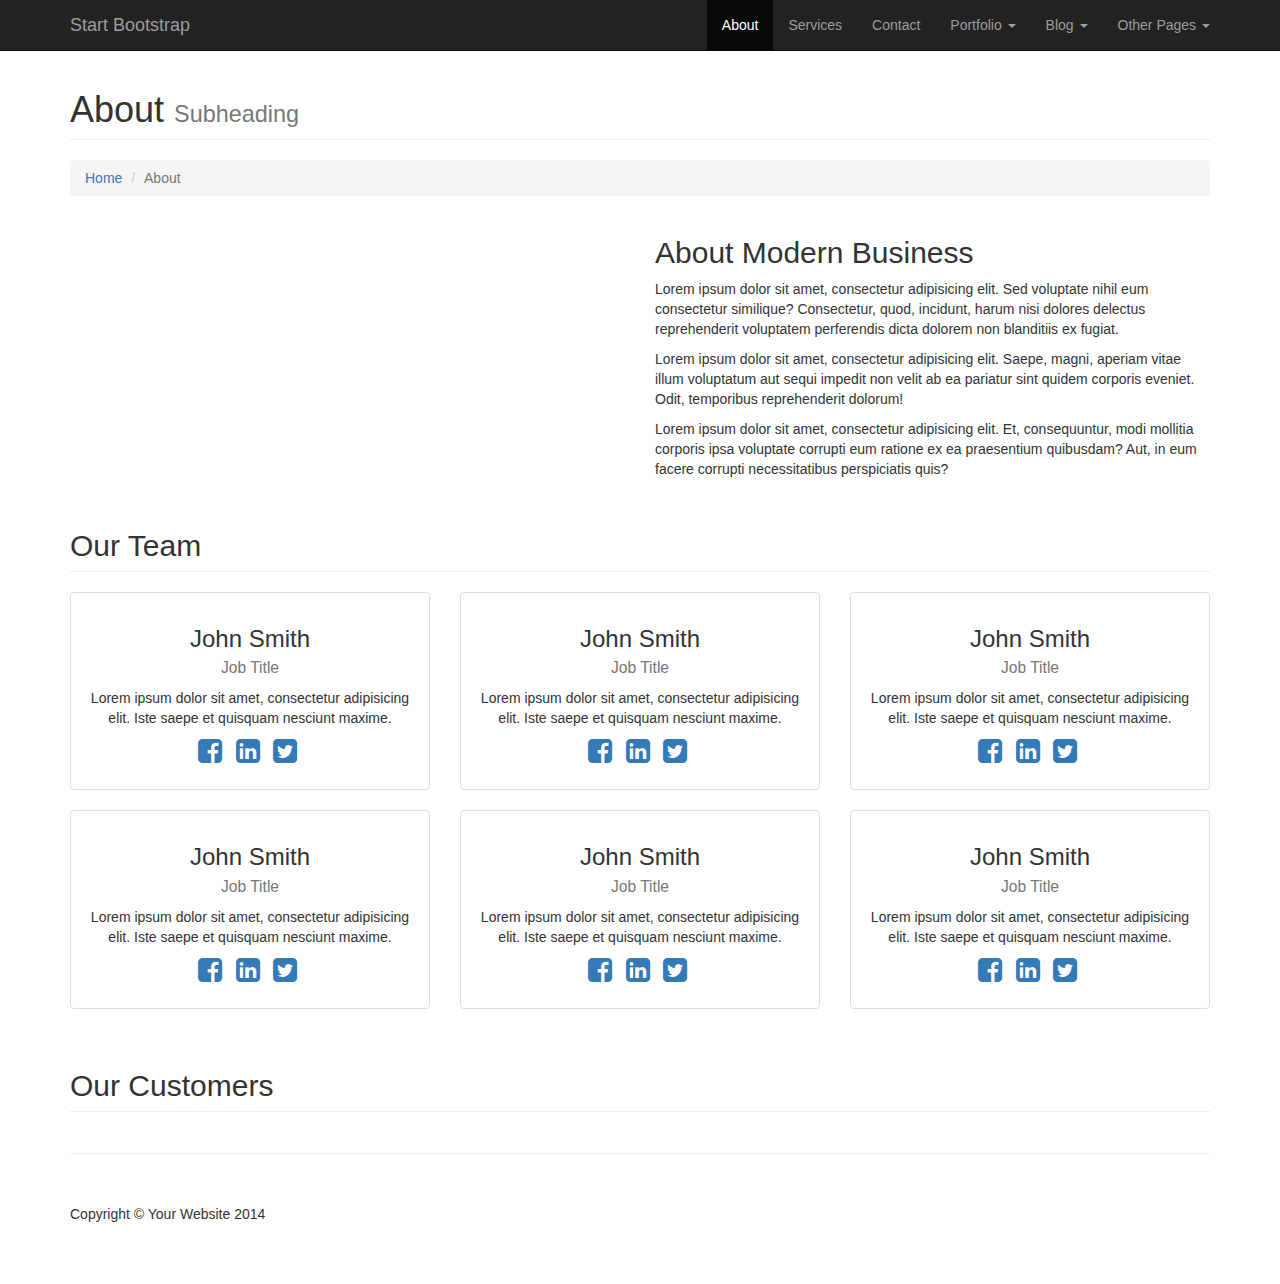
==== about.html @ c4d042df "Initial commit" ====
<!DOCTYPE html>
<html lang="en">

<head>

    <meta charset="utf-8">
    <meta http-equiv="X-UA-Compatible" content="IE=edge">
    <meta name="viewport" content="width=device-width, initial-scale=1">
    <meta name="description" content="">
    <meta name="author" content="">

    <title>Modern Business - Start Bootstrap Template</title>

    <!-- Bootstrap Core CSS -->
    <link href="css/bootstrap.min.css" rel="stylesheet">

    <!-- Custom CSS -->
    <link href="css/modern-business.css" rel="stylesheet">

    <!-- Custom Fonts -->
    <link href="font-awesome/css/font-awesome.min.css" rel="stylesheet" type="text/css">

    <!-- HTML5 Shim and Respond.js IE8 support of HTML5 elements and media queries -->
    <!-- WARNING: Respond.js doesn't work if you view the page via file:// -->
    <!--[if lt IE 9]>
        <script src="https://oss.maxcdn.com/libs/html5shiv/3.7.0/html5shiv.js"></script>
        <script src="https://oss.maxcdn.com/libs/respond.js/1.4.2/respond.min.js"></script>
    <![endif]-->

</head>

<body>

    <!-- Navigation -->
    <nav class="navbar navbar-inverse navbar-fixed-top" role="navigation">
        <div class="container">
            <!-- Brand and toggle get grouped for better mobile display -->
            <div class="navbar-header">
                <button type="button" class="navbar-toggle" data-toggle="collapse" data-target="#bs-example-navbar-collapse-1">
                    <span class="sr-only">Toggle navigation</span>
                    <span class="icon-bar"></span>
                    <span class="icon-bar"></span>
                    <span class="icon-bar"></span>
                </button>
                <a class="navbar-brand" href="index.html">Start Bootstrap</a>
            </div>
            <!-- Collect the nav links, forms, and other content for toggling -->
            <div class="collapse navbar-collapse" id="bs-example-navbar-collapse-1">
                <ul class="nav navbar-nav navbar-right">
                    <li class="active">
                        <a href="about.html">About</a>
                    </li>
                    <li>
                        <a href="services.html">Services</a>
                    </li>
                    <li>
                        <a href="contact.html">Contact</a>
                    </li>
                    <li class="dropdown">
                        <a href="#" class="dropdown-toggle" data-toggle="dropdown">Portfolio <b class="caret"></b></a>
                        <ul class="dropdown-menu">
                            <li>
                                <a href="portfolio-1-col.html">1 Column Portfolio</a>
                            </li>
                            <li>
                                <a href="portfolio-2-col.html">2 Column Portfolio</a>
                            </li>
                            <li>
                                <a href="portfolio-3-col.html">3 Column Portfolio</a>
                            </li>
                            <li>
                                <a href="portfolio-4-col.html">4 Column Portfolio</a>
                            </li>
                            <li>
                                <a href="portfolio-item.html">Single Portfolio Item</a>
                            </li>
                        </ul>
                    </li>
                    <li class="dropdown">
                        <a href="#" class="dropdown-toggle" data-toggle="dropdown">Blog <b class="caret"></b></a>
                        <ul class="dropdown-menu">
                            <li>
                                <a href="blog-home-1.html">Blog Home 1</a>
                            </li>
                            <li>
                                <a href="blog-home-2.html">Blog Home 2</a>
                            </li>
                            <li>
                                <a href="blog-post.html">Blog Post</a>
                            </li>
                        </ul>
                    </li>
                    <li class="dropdown">
                        <a href="#" class="dropdown-toggle" data-toggle="dropdown">Other Pages <b class="caret"></b></a>
                        <ul class="dropdown-menu">
                            <li>
                                <a href="full-width.html">Full Width Page</a>
                            </li>
                            <li>
                                <a href="sidebar.html">Sidebar Page</a>
                            </li>
                            <li>
                                <a href="faq.html">FAQ</a>
                            </li>
                            <li>
                                <a href="404.html">404</a>
                            </li>
                            <li>
                                <a href="pricing.html">Pricing Table</a>
                            </li>
                        </ul>
                    </li>
                </ul>
            </div>
            <!-- /.navbar-collapse -->
        </div>
        <!-- /.container -->
    </nav>

    <!-- Page Content -->
    <div class="container">

        <!-- Page Heading/Breadcrumbs -->
        <div class="row">
            <div class="col-lg-12">
                <h1 class="page-header">About
                    <small>Subheading</small>
                </h1>
                <ol class="breadcrumb">
                    <li><a href="index.html">Home</a>
                    </li>
                    <li class="active">About</li>
                </ol>
            </div>
        </div>
        <!-- /.row -->

        <!-- Intro Content -->
        <div class="row">
            <div class="col-md-6">
                <img class="img-responsive" src="http://placehold.it/750x450" alt="">
            </div>
            <div class="col-md-6">
                <h2>About Modern Business</h2>
                <p>Lorem ipsum dolor sit amet, consectetur adipisicing elit. Sed voluptate nihil eum consectetur similique? Consectetur, quod, incidunt, harum nisi dolores delectus reprehenderit voluptatem perferendis dicta dolorem non blanditiis ex fugiat.</p>
                <p>Lorem ipsum dolor sit amet, consectetur adipisicing elit. Saepe, magni, aperiam vitae illum voluptatum aut sequi impedit non velit ab ea pariatur sint quidem corporis eveniet. Odit, temporibus reprehenderit dolorum!</p>
                <p>Lorem ipsum dolor sit amet, consectetur adipisicing elit. Et, consequuntur, modi mollitia corporis ipsa voluptate corrupti eum ratione ex ea praesentium quibusdam? Aut, in eum facere corrupti necessitatibus perspiciatis quis?</p>
            </div>
        </div>
        <!-- /.row -->

        <!-- Team Members -->
        <div class="row">
            <div class="col-lg-12">
                <h2 class="page-header">Our Team</h2>
            </div>
            <div class="col-md-4 text-center">
                <div class="thumbnail">
                    <img class="img-responsive" src="http://placehold.it/750x450" alt="">
                    <div class="caption">
                        <h3>John Smith<br>
                            <small>Job Title</small>
                        </h3>
                        <p>Lorem ipsum dolor sit amet, consectetur adipisicing elit. Iste saepe et quisquam nesciunt maxime.</p>
                        <ul class="list-inline">
                            <li><a href="#"><i class="fa fa-2x fa-facebook-square"></i></a>
                            </li>
                            <li><a href="#"><i class="fa fa-2x fa-linkedin-square"></i></a>
                            </li>
                            <li><a href="#"><i class="fa fa-2x fa-twitter-square"></i></a>
                            </li>
                        </ul>
                    </div>
                </div>
            </div>
            <div class="col-md-4 text-center">
                <div class="thumbnail">
                    <img class="img-responsive" src="http://placehold.it/750x450" alt="">
                    <div class="caption">
                        <h3>John Smith<br>
                            <small>Job Title</small>
                        </h3>
                        <p>Lorem ipsum dolor sit amet, consectetur adipisicing elit. Iste saepe et quisquam nesciunt maxime.</p>
                        <ul class="list-inline">
                            <li><a href="#"><i class="fa fa-2x fa-facebook-square"></i></a>
                            </li>
                            <li><a href="#"><i class="fa fa-2x fa-linkedin-square"></i></a>
                            </li>
                            <li><a href="#"><i class="fa fa-2x fa-twitter-square"></i></a>
                            </li>
                        </ul>
                    </div>
                </div>
            </div>
            <div class="col-md-4 text-center">
                <div class="thumbnail">
                    <img class="img-responsive" src="http://placehold.it/750x450" alt="">
                    <div class="caption">
                        <h3>John Smith<br>
                            <small>Job Title</small>
                        </h3>
                        <p>Lorem ipsum dolor sit amet, consectetur adipisicing elit. Iste saepe et quisquam nesciunt maxime.</p>
                        <ul class="list-inline">
                            <li><a href="#"><i class="fa fa-2x fa-facebook-square"></i></a>
                            </li>
                            <li><a href="#"><i class="fa fa-2x fa-linkedin-square"></i></a>
                            </li>
                            <li><a href="#"><i class="fa fa-2x fa-twitter-square"></i></a>
                            </li>
                        </ul>
                    </div>
                </div>
            </div>
            <div class="col-md-4 text-center">
                <div class="thumbnail">
                    <img class="img-responsive" src="http://placehold.it/750x450" alt="">
                    <div class="caption">
                        <h3>John Smith<br>
                            <small>Job Title</small>
                        </h3>
                        <p>Lorem ipsum dolor sit amet, consectetur adipisicing elit. Iste saepe et quisquam nesciunt maxime.</p>
                        <ul class="list-inline">
                            <li><a href="#"><i class="fa fa-2x fa-facebook-square"></i></a>
                            </li>
                            <li><a href="#"><i class="fa fa-2x fa-linkedin-square"></i></a>
                            </li>
                            <li><a href="#"><i class="fa fa-2x fa-twitter-square"></i></a>
                            </li>
                        </ul>
                    </div>
                </div>
            </div>
            <div class="col-md-4 text-center">
                <div class="thumbnail">
                    <img class="img-responsive" src="http://placehold.it/750x450" alt="">
                    <div class="caption">
                        <h3>John Smith<br>
                            <small>Job Title</small>
                        </h3>
                        <p>Lorem ipsum dolor sit amet, consectetur adipisicing elit. Iste saepe et quisquam nesciunt maxime.</p>
                        <ul class="list-inline">
                            <li><a href="#"><i class="fa fa-2x fa-facebook-square"></i></a>
                            </li>
                            <li><a href="#"><i class="fa fa-2x fa-linkedin-square"></i></a>
                            </li>
                            <li><a href="#"><i class="fa fa-2x fa-twitter-square"></i></a>
                            </li>
                        </ul>
                    </div>
                </div>
            </div>
            <div class="col-md-4 text-center">
                <div class="thumbnail">
                    <img class="img-responsive" src="http://placehold.it/750x450" alt="">
                    <div class="caption">
                        <h3>John Smith<br>
                            <small>Job Title</small>
                        </h3>
                        <p>Lorem ipsum dolor sit amet, consectetur adipisicing elit. Iste saepe et quisquam nesciunt maxime.</p>
                        <ul class="list-inline">
                            <li><a href="#"><i class="fa fa-2x fa-facebook-square"></i></a>
                            </li>
                            <li><a href="#"><i class="fa fa-2x fa-linkedin-square"></i></a>
                            </li>
                            <li><a href="#"><i class="fa fa-2x fa-twitter-square"></i></a>
                            </li>
                        </ul>
                    </div>
                </div>
            </div>
        </div>
        <!-- /.row -->

        <!-- Our Customers -->
        <div class="row">
            <div class="col-lg-12">
                <h2 class="page-header">Our Customers</h2>
            </div>
            <div class="col-md-2 col-sm-4 col-xs-6">
                <img class="img-responsive customer-img" src="http://placehold.it/500x300" alt="">
            </div>
            <div class="col-md-2 col-sm-4 col-xs-6">
                <img class="img-responsive customer-img" src="http://placehold.it/500x300" alt="">
            </div>
            <div class="col-md-2 col-sm-4 col-xs-6">
                <img class="img-responsive customer-img" src="http://placehold.it/500x300" alt="">
            </div>
            <div class="col-md-2 col-sm-4 col-xs-6">
                <img class="img-responsive customer-img" src="http://placehold.it/500x300" alt="">
            </div>
            <div class="col-md-2 col-sm-4 col-xs-6">
                <img class="img-responsive customer-img" src="http://placehold.it/500x300" alt="">
            </div>
            <div class="col-md-2 col-sm-4 col-xs-6">
                <img class="img-responsive customer-img" src="http://placehold.it/500x300" alt="">
            </div>
        </div>
        <!-- /.row -->

        <hr>

        <!-- Footer -->
        <footer>
            <div class="row">
                <div class="col-lg-12">
                    <p>Copyright &copy; Your Website 2014</p>
                </div>
            </div>
        </footer>

    </div>
    <!-- /.container -->

    <!-- jQuery -->
    <script src="js/jquery.js"></script>

    <!-- Bootstrap Core JavaScript -->
    <script src="js/bootstrap.min.js"></script>

</body>

</html>
---- css/modern-business.css ----
/*!
 * Start Bootstrap - Modern Business (http://startbootstrap.com/)
 * Copyright 2013-2016 Start Bootstrap
 * Licensed under MIT (https://github.com/BlackrockDigital/startbootstrap/blob/gh-pages/LICENSE)
 */

/* Global Styles */

html,
body {
    height: 100%;
}

body {
    padding-top: 50px; /* Required padding for .navbar-fixed-top. Remove if using .navbar-static-top. Change if height of navigation changes. */
}

.img-portfolio {
    margin-bottom: 30px;
}

.img-hover:hover {
    opacity: 0.8;
}

/* Home Page Carousel */

header.carousel {
    height: 50%;
}

header.carousel .item,
header.carousel .item.active,
header.carousel .carousel-inner {
    height: 100%;
}

header.carousel .fill {
    width: 100%;
    height: 100%;
    background-position: center;
    background-size: cover;
}

/* 404 Page Styles */

.error-404 {
    font-size: 100px;
}

/* Pricing Page Styles */

.price {
    display: block;
    font-size: 50px;
    line-height: 50px;
}

.price sup {
    top: -20px;
    left: 2px;
    font-size: 20px;
}

.period {
    display: block;
    font-style: italic;
}

/* Footer Styles */

footer {
    margin: 50px 0;
}

/* Responsive Styles */

@media(max-width:991px) {
    .customer-img,
    .img-related {
        margin-bottom: 30px;
    }
}

@media(max-width:767px) {
    .img-portfolio {
        margin-bottom: 15px;
    }

    header.carousel .carousel {
        height: 70%;
    }
}
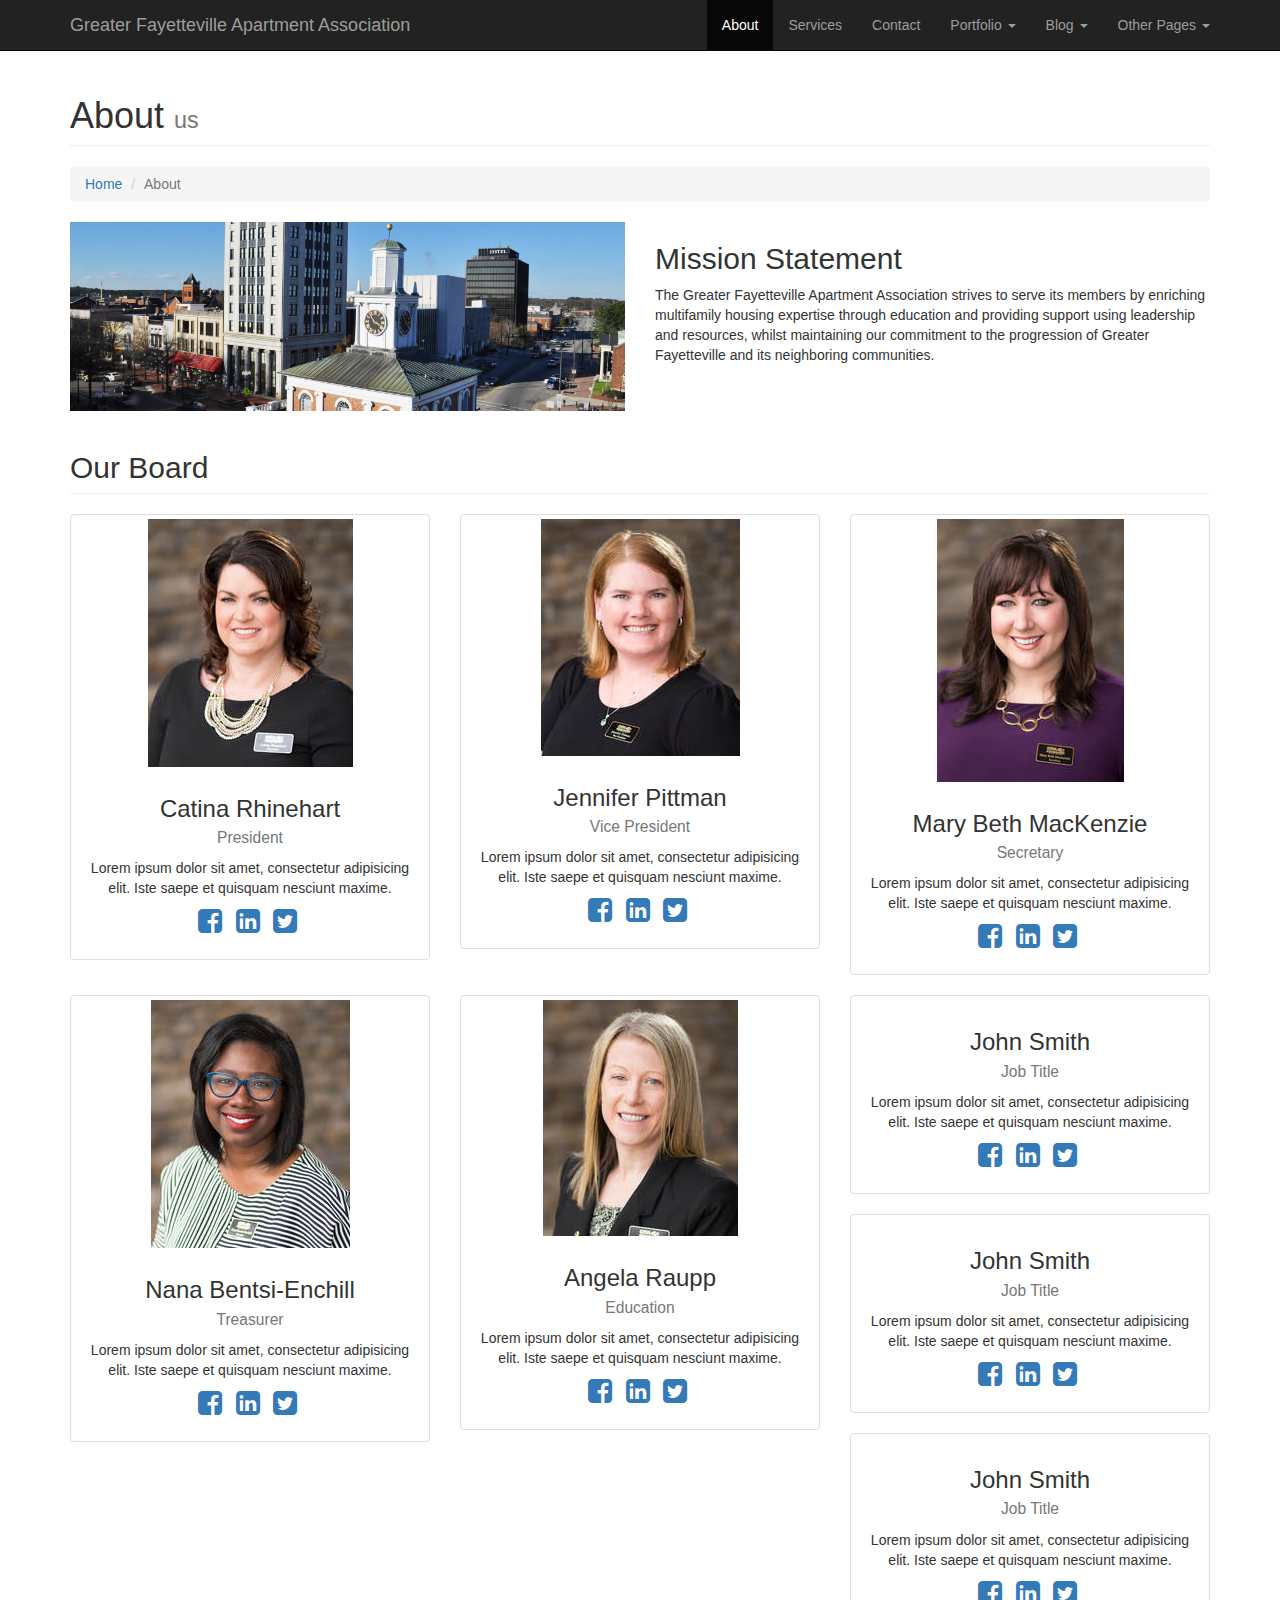
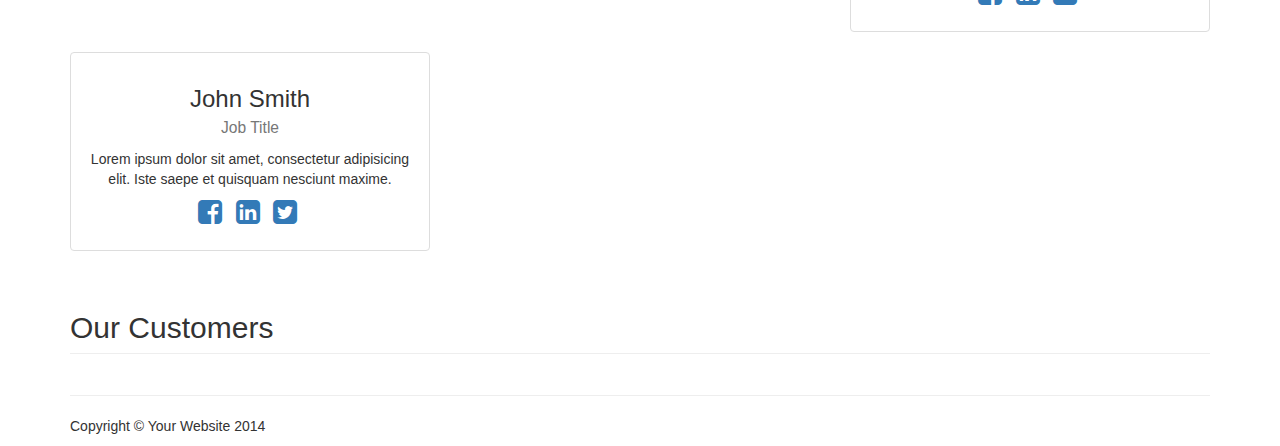
==== commit 138ce07b: "update" ====
--- a/about.html
+++ b/about.html
@@ -9,7 +9,7 @@
     <meta name="description" content="">
     <meta name="author" content="">
 
-    <title>Modern Business - Start Bootstrap Template</title>
+    <title>Greater Fayetteville Apartment Association</title>
 
     <!-- Bootstrap Core CSS -->
     <link href="css/bootstrap.min.css" rel="stylesheet">
@@ -42,7 +42,7 @@
                     <span class="icon-bar"></span>
                     <span class="icon-bar"></span>
                 </button>
-                <a class="navbar-brand" href="index.html">Start Bootstrap</a>
+                <a class="navbar-brand" href="index.html">Greater Fayetteville Apartment Association</a>
             </div>
             <!-- Collect the nav links, forms, and other content for toggling -->
             <div class="collapse navbar-collapse" id="bs-example-navbar-collapse-1">
@@ -124,7 +124,7 @@
         <div class="row">
             <div class="col-lg-12">
                 <h1 class="page-header">About
-                    <small>Subheading</small>
+                    <small>us</small>
                 </h1>
                 <ol class="breadcrumb">
                     <li><a href="index.html">Home</a>
@@ -138,13 +138,17 @@
         <!-- Intro Content -->
         <div class="row">
             <div class="col-md-6">
-                <img class="img-responsive" src="http://placehold.it/750x450" alt="">
+                <img class="img-responsive" src="downtown.png" alt="">
             </div>
             <div class="col-md-6">
-                <h2>About Modern Business</h2>
-                <p>Lorem ipsum dolor sit amet, consectetur adipisicing elit. Sed voluptate nihil eum consectetur similique? Consectetur, quod, incidunt, harum nisi dolores delectus reprehenderit voluptatem perferendis dicta dolorem non blanditiis ex fugiat.</p>
-                <p>Lorem ipsum dolor sit amet, consectetur adipisicing elit. Saepe, magni, aperiam vitae illum voluptatum aut sequi impedit non velit ab ea pariatur sint quidem corporis eveniet. Odit, temporibus reprehenderit dolorum!</p>
-                <p>Lorem ipsum dolor sit amet, consectetur adipisicing elit. Et, consequuntur, modi mollitia corporis ipsa voluptate corrupti eum ratione ex ea praesentium quibusdam? Aut, in eum facere corrupti necessitatibus perspiciatis quis?</p>
+                <h2>Mission Statement</h2>
+                <p>
+
+				The Greater Fayetteville Apartment Association strives to serve its members by enriching multifamily housing expertise 
+				through education and providing support using leadership and resources, whilst maintaining our commitment to the 
+				progression of Greater Fayetteville and its neighboring communities. </p>
+                <p></p>
+                <p></p>
             </div>
         </div>
         <!-- /.row -->
@@ -152,7 +156,102 @@
         <!-- Team Members -->
         <div class="row">
             <div class="col-lg-12">
-                <h2 class="page-header">Our Team</h2>
+                <h2 class="page-header">Our Board</h2>
+            </div>
+            <div class="col-md-4 text-center">
+                <div class="thumbnail">
+                    <img class="img-responsive" src="img/pres2.jpg" alt="">
+                    <div class="caption">
+                        <h3>Catina Rhinehart<br>
+                            <small>President</small>
+                        </h3>
+                        <p>Lorem ipsum dolor sit amet, consectetur adipisicing elit. Iste saepe et quisquam nesciunt maxime.</p>
+                        <ul class="list-inline">
+                            <li><a href="#"><i class="fa fa-2x fa-facebook-square"></i></a>
+                            </li>
+                            <li><a href="#"><i class="fa fa-2x fa-linkedin-square"></i></a>
+                            </li>
+                            <li><a href="#"><i class="fa fa-2x fa-twitter-square"></i></a>
+                            </li>
+                        </ul>
+                    </div>
+                </div>
+            </div>
+            <div class="col-md-4 text-center">
+                <div class="thumbnail">
+                    <img class="img-responsive" src="img/vp2.jpg" alt="">
+                    <div class="caption">
+                        <h3>Jennifer Pittman<br>
+                            <small>Vice President</small>
+                        </h3>
+                        <p>Lorem ipsum dolor sit amet, consectetur adipisicing elit. Iste saepe et quisquam nesciunt maxime.</p>
+                        <ul class="list-inline">
+                            <li><a href="#"><i class="fa fa-2x fa-facebook-square"></i></a>
+                            </li>
+                            <li><a href="#"><i class="fa fa-2x fa-linkedin-square"></i></a>
+                            </li>
+                            <li><a href="#"><i class="fa fa-2x fa-twitter-square"></i></a>
+                            </li>
+                        </ul>
+                    </div>
+                </div>
+            </div>
+            <div class="col-md-4 text-center">
+                <div class="thumbnail">
+                    <img class="img-responsive" src="img/sec2.jpg" alt="">
+                    <div class="caption">
+                        <h3>Mary Beth MacKenzie<br>
+                            <small>Secretary</small>
+                        </h3>
+                        <p>Lorem ipsum dolor sit amet, consectetur adipisicing elit. Iste saepe et quisquam nesciunt maxime.</p>
+                        <ul class="list-inline">
+                            <li><a href="#"><i class="fa fa-2x fa-facebook-square"></i></a>
+                            </li>
+                            <li><a href="#"><i class="fa fa-2x fa-linkedin-square"></i></a>
+                            </li>
+                            <li><a href="#"><i class="fa fa-2x fa-twitter-square"></i></a>
+                            </li>
+                        </ul>
+                    </div>
+                </div>
+            </div>
+            <div class="col-md-4 text-center">
+                <div class="thumbnail">
+                    <img class="img-responsive" src="img/tre2.jpg" alt="">
+                    <div class="caption">
+                        <h3>Nana Bentsi-Enchill<br>
+                            <small>Treasurer</small>
+                        </h3>
+                        <p>Lorem ipsum dolor sit amet, consectetur adipisicing elit. Iste saepe et quisquam nesciunt maxime.</p>
+                        <ul class="list-inline">
+                            <li><a href="#"><i class="fa fa-2x fa-facebook-square"></i></a>
+                            </li>
+                            <li><a href="#"><i class="fa fa-2x fa-linkedin-square"></i></a>
+                            </li>
+                            <li><a href="#"><i class="fa fa-2x fa-twitter-square"></i></a>
+                            </li>
+                        </ul>
+                    </div>
+                </div>
+            </div>
+            <div class="col-md-4 text-center">
+                <div class="thumbnail">
+                    <img class="img-responsive" src="img/edu2.jpg" alt="">
+                    <div class="caption">
+                        <h3>Angela Raupp<br>
+                            <small>Education</small>
+                        </h3>
+                        <p>Lorem ipsum dolor sit amet, consectetur adipisicing elit. Iste saepe et quisquam nesciunt maxime.</p>
+                        <ul class="list-inline">
+                            <li><a href="#"><i class="fa fa-2x fa-facebook-square"></i></a>
+                            </li>
+                            <li><a href="#"><i class="fa fa-2x fa-linkedin-square"></i></a>
+                            </li>
+                            <li><a href="#"><i class="fa fa-2x fa-twitter-square"></i></a>
+                            </li>
+                        </ul>
+                    </div>
+                </div>
             </div>
             <div class="col-md-4 text-center">
                 <div class="thumbnail">
@@ -173,7 +272,7 @@
                     </div>
                 </div>
             </div>
-            <div class="col-md-4 text-center">
+			<div class="col-md-4 text-center">
                 <div class="thumbnail">
                     <img class="img-responsive" src="http://placehold.it/750x450" alt="">
                     <div class="caption">
@@ -192,7 +291,7 @@
                     </div>
                 </div>
             </div>
-            <div class="col-md-4 text-center">
+			<div class="col-md-4 text-center">
                 <div class="thumbnail">
                     <img class="img-responsive" src="http://placehold.it/750x450" alt="">
                     <div class="caption">
@@ -211,45 +310,7 @@
                     </div>
                 </div>
             </div>
-            <div class="col-md-4 text-center">
-                <div class="thumbnail">
-                    <img class="img-responsive" src="http://placehold.it/750x450" alt="">
-                    <div class="caption">
-                        <h3>John Smith<br>
-                            <small>Job Title</small>
-                        </h3>
-                        <p>Lorem ipsum dolor sit amet, consectetur adipisicing elit. Iste saepe et quisquam nesciunt maxime.</p>
-                        <ul class="list-inline">
-                            <li><a href="#"><i class="fa fa-2x fa-facebook-square"></i></a>
-                            </li>
-                            <li><a href="#"><i class="fa fa-2x fa-linkedin-square"></i></a>
-                            </li>
-                            <li><a href="#"><i class="fa fa-2x fa-twitter-square"></i></a>
-                            </li>
-                        </ul>
-                    </div>
-                </div>
-            </div>
-            <div class="col-md-4 text-center">
-                <div class="thumbnail">
-                    <img class="img-responsive" src="http://placehold.it/750x450" alt="">
-                    <div class="caption">
-                        <h3>John Smith<br>
-                            <small>Job Title</small>
-                        </h3>
-                        <p>Lorem ipsum dolor sit amet, consectetur adipisicing elit. Iste saepe et quisquam nesciunt maxime.</p>
-                        <ul class="list-inline">
-                            <li><a href="#"><i class="fa fa-2x fa-facebook-square"></i></a>
-                            </li>
-                            <li><a href="#"><i class="fa fa-2x fa-linkedin-square"></i></a>
-                            </li>
-                            <li><a href="#"><i class="fa fa-2x fa-twitter-square"></i></a>
-                            </li>
-                        </ul>
-                    </div>
-                </div>
-            </div>
-            <div class="col-md-4 text-center">
+			<div class="col-md-4 text-center">
                 <div class="thumbnail">
                     <img class="img-responsive" src="http://placehold.it/750x450" alt="">
                     <div class="caption">
--- a/css/modern-business.css
+++ b/css/modern-business.css
@@ -1,93 +1,83 @@
 /*!
- * Start Bootstrap - Modern Business (http://startbootstrap.com/)
- * Copyright 2013-2016 Start Bootstrap
- * Licensed under MIT (https://github.com/BlackrockDigital/startbootstrap/blob/gh-pages/LICENSE)
+ * Start Bootstrap - Modern Business (https://startbootstrap.com/template-overviews/modern-business)
+ * Copyright 2013-2017 Start Bootstrap
+ * Licensed under MIT (https://github.com/BlackrockDigital/startbootstrap-logomodern-business-nav/blob/master/LICENSE)
  */
 
-/* Global Styles */
-
-html,
 body {
-    height: 100%;
+  padding-top: 54px;
 }
 
-body {
-    padding-top: 50px; /* Required padding for .navbar-fixed-top. Remove if using .navbar-static-top. Change if height of navigation changes. */
+@media (min-width: 992px) {
+  body {
+    padding-top: 56px;
+  }
 }
 
-.img-portfolio {
-    margin-bottom: 30px;
+.carousel-item {
+  height: 65vh;
+  min-height: 300px;
+  background: no-repeat center center scroll;
+  -webkit-background-size: cover;
+  -moz-background-size: cover;
+  -o-background-size: cover;
+  background-size: cover;
 }
 
-.img-hover:hover {
-    opacity: 0.8;
+/* josh hughes add this css 3/27/2018 */		
+.portfolio-item {
+  margin-bottom: 30px;
 }
-
-/* Home Page Carousel */
-
-header.carousel {
-    height: 50%;
+.logo img{display: block;
+		margin: auto;
+		width:50%;
+		}
+.scroll-up {
+	display:block;
+	margin: auto;
+	height: 100px;	
+	overflow: hidden;
+	position: relative;
+	width: 50%;
+	background: red;
+	color: white;
+	border: 1px solid blue;
 }
-
-header.carousel .item,
-header.carousel .item.active,
-header.carousel .carousel-inner {
-    height: 100%;
+.scroll-up > p {
+	position: absolute;
+	width: 100%;
+	height: 100%;
+	margin: 0;
+	line-height: 50px;
+	text-align: center;
+	/* Starting position */
+	-moz-transform:translateY(100%);
+	-webkit-transform:translateY(100%);	
+	transform:translateY(100%);
+	/* Apply animation to this element */	
+	-moz-animation: scroll-up 5s linear infinite;
+	-webkit-animation: scroll-up 5s linear infinite;
+	animation: scroll-up 5s linear infinite;
 }
-
-header.carousel .fill {
-    width: 100%;
-    height: 100%;
-    background-position: center;
-    background-size: cover;
+/* Move it (define the animation) */
+@-moz-keyframes scroll-up {
+	0%   { -moz-transform: translateY(100%); }
+	100% { -moz-transform: translateY(-100%); }
 }
-
-/* 404 Page Styles */
-
-.error-404 {
-    font-size: 100px;
+@-webkit-keyframes scroll-up {
+	0%   { -webkit-transform: translateY(100%); }
+	100% { -webkit-transform: translateY(-100%); }
 }
-
-/* Pricing Page Styles */
-
-.price {
-    display: block;
-    font-size: 50px;
-    line-height: 50px;
+@keyframes scroll-up {
+	0%   { 
+		-moz-transform: translateY(100%); /* Browser bug fix */
+		-webkit-transform: translateY(100%); /* Browser bug fix */
+		transform: translateY(100%); 		
+	}
+	100% { 
+		-moz-transform: translateY(-100%); /* Browser bug fix */
+		-webkit-transform: translateY(-100%); /* Browser bug fix */
+		transform: translateY(-100%); 
+	}
 }
-
-.price sup {
-    top: -20px;
-    left: 2px;
-    font-size: 20px;
-}
-
-.period {
-    display: block;
-    font-style: italic;
-}
-
-/* Footer Styles */
-
-footer {
-    margin: 50px 0;
-}
-
-/* Responsive Styles */
-
-@media(max-width:991px) {
-    .customer-img,
-    .img-related {
-        margin-bottom: 30px;
-    }
-}
-
-@media(max-width:767px) {
-    .img-portfolio {
-        margin-bottom: 15px;
-    }
-
-    header.carousel .carousel {
-        height: 70%;
-    }
-}+/* jh to here */
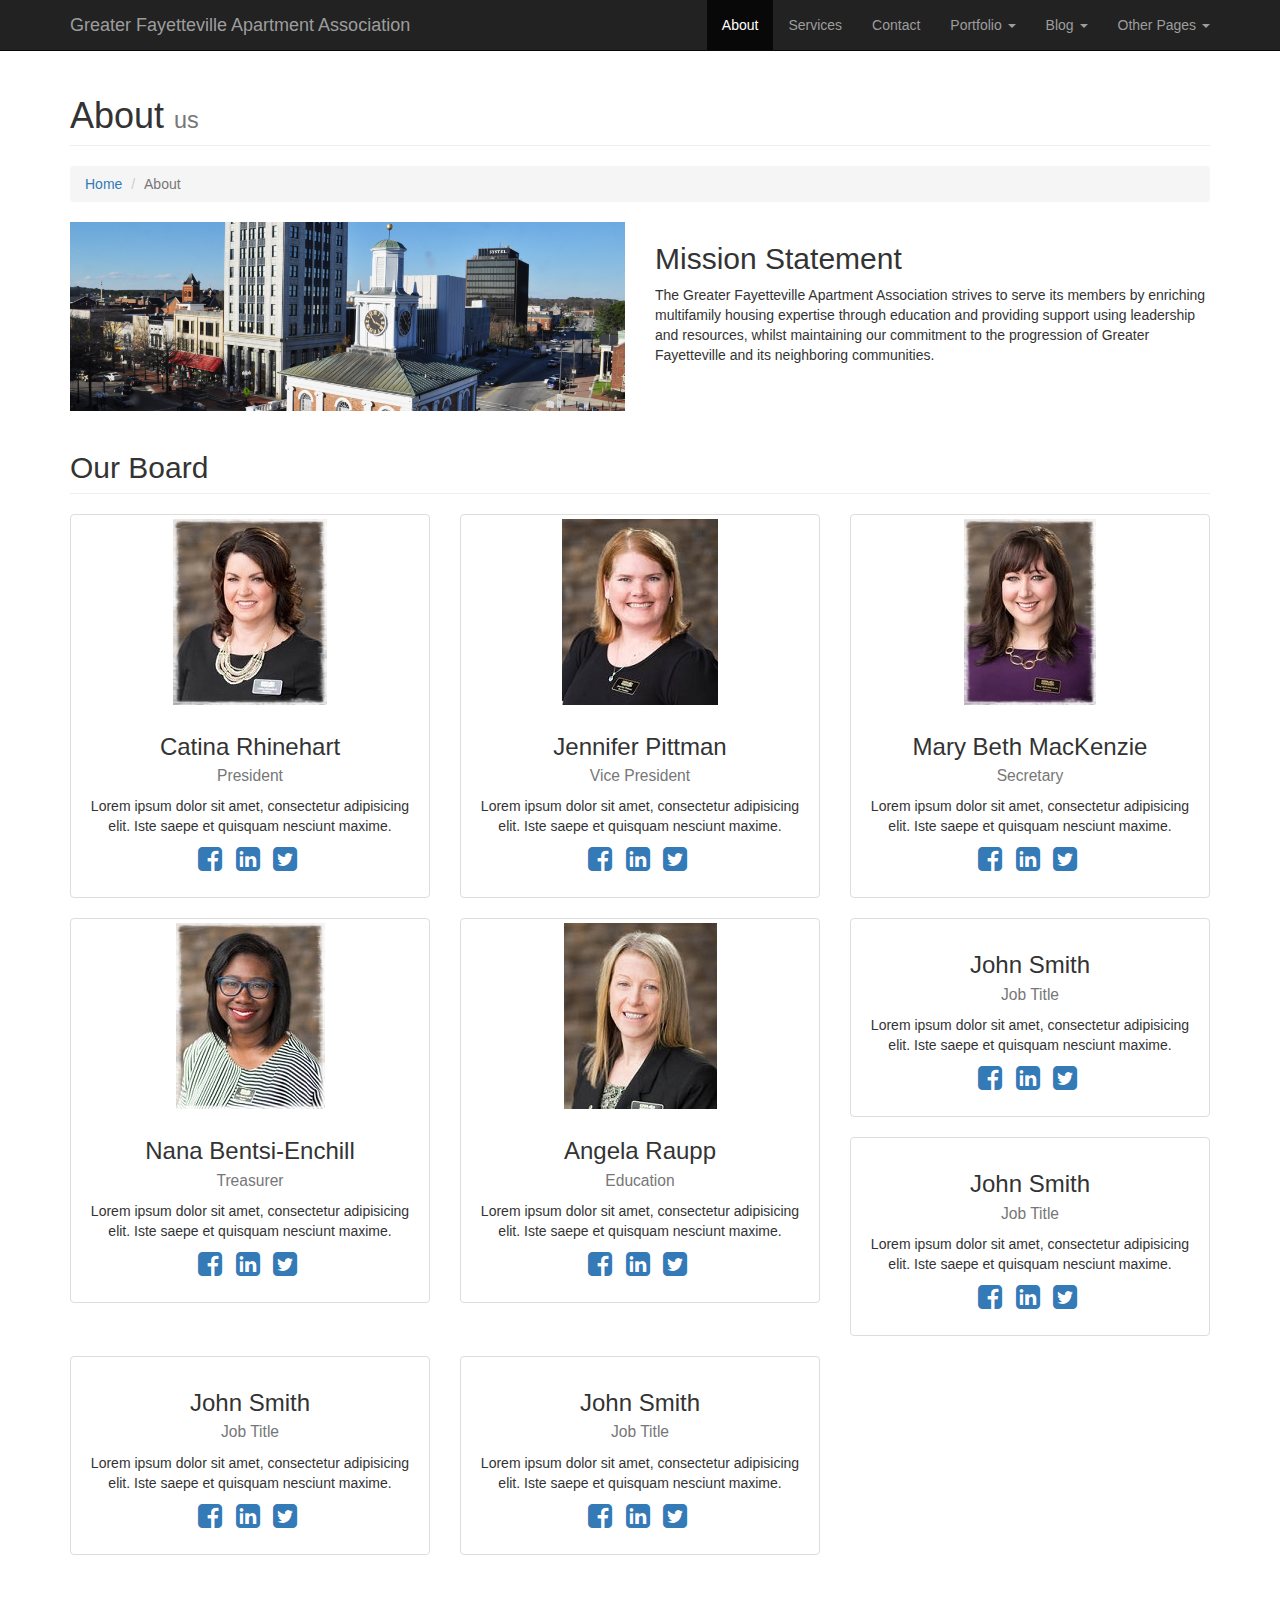
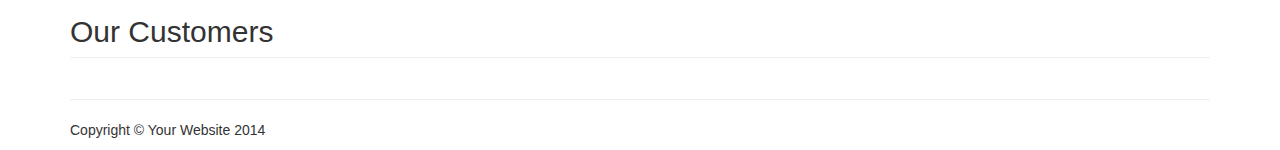
==== commit c006724b: "pics" ====
--- a/about.html
+++ b/about.html
@@ -160,7 +160,7 @@
             </div>
             <div class="col-md-4 text-center">
                 <div class="thumbnail">
-                    <img class="img-responsive" src="img/pres2.jpg" alt="">
+                    <img class="img-responsive" src="img/pres3.jpg" alt="">
                     <div class="caption">
                         <h3>Catina Rhinehart<br>
                             <small>President</small>
@@ -198,7 +198,7 @@
             </div>
             <div class="col-md-4 text-center">
                 <div class="thumbnail">
-                    <img class="img-responsive" src="img/sec2.jpg" alt="">
+                    <img class="img-responsive" src="img/sec3.jpg" alt="">
                     <div class="caption">
                         <h3>Mary Beth MacKenzie<br>
                             <small>Secretary</small>
@@ -217,7 +217,7 @@
             </div>
             <div class="col-md-4 text-center">
                 <div class="thumbnail">
-                    <img class="img-responsive" src="img/tre2.jpg" alt="">
+                    <img class="img-responsive" src="img/tre3.jpg" alt="">
                     <div class="caption">
                         <h3>Nana Bentsi-Enchill<br>
                             <small>Treasurer</small>
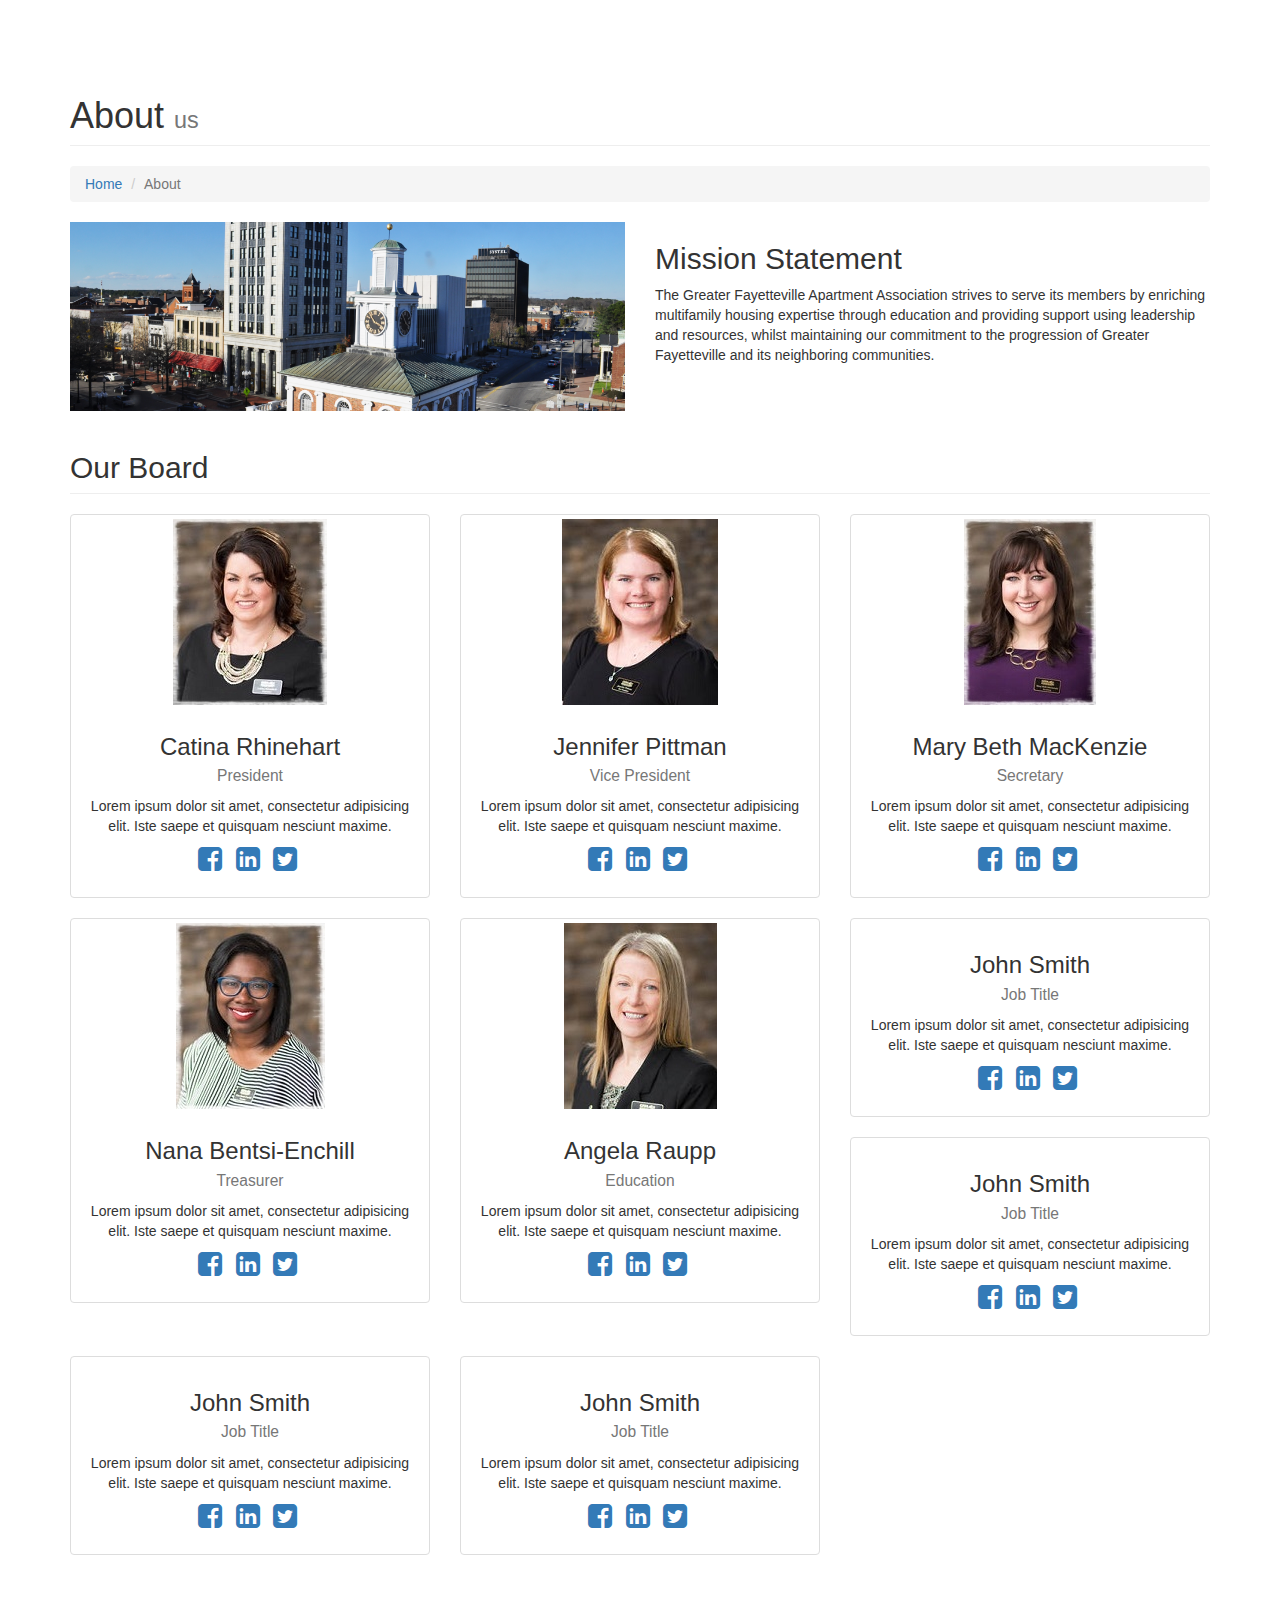
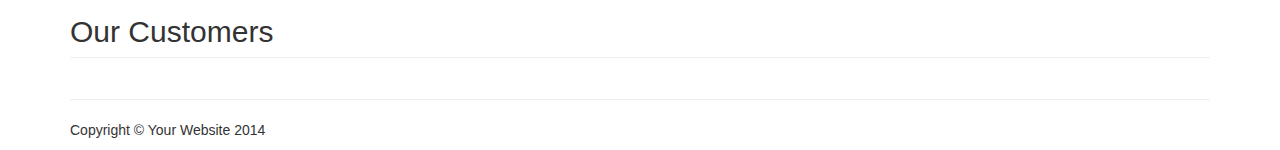
==== commit af8da361: "update" ====
--- a/about.html
+++ b/about.html
@@ -30,92 +30,8 @@
 </head>
 
 <body>
-
-    <!-- Navigation -->
-    <nav class="navbar navbar-inverse navbar-fixed-top" role="navigation">
-        <div class="container">
-            <!-- Brand and toggle get grouped for better mobile display -->
-            <div class="navbar-header">
-                <button type="button" class="navbar-toggle" data-toggle="collapse" data-target="#bs-example-navbar-collapse-1">
-                    <span class="sr-only">Toggle navigation</span>
-                    <span class="icon-bar"></span>
-                    <span class="icon-bar"></span>
-                    <span class="icon-bar"></span>
-                </button>
-                <a class="navbar-brand" href="index.html">Greater Fayetteville Apartment Association</a>
-            </div>
-            <!-- Collect the nav links, forms, and other content for toggling -->
-            <div class="collapse navbar-collapse" id="bs-example-navbar-collapse-1">
-                <ul class="nav navbar-nav navbar-right">
-                    <li class="active">
-                        <a href="about.html">About</a>
-                    </li>
-                    <li>
-                        <a href="services.html">Services</a>
-                    </li>
-                    <li>
-                        <a href="contact.html">Contact</a>
-                    </li>
-                    <li class="dropdown">
-                        <a href="#" class="dropdown-toggle" data-toggle="dropdown">Portfolio <b class="caret"></b></a>
-                        <ul class="dropdown-menu">
-                            <li>
-                                <a href="portfolio-1-col.html">1 Column Portfolio</a>
-                            </li>
-                            <li>
-                                <a href="portfolio-2-col.html">2 Column Portfolio</a>
-                            </li>
-                            <li>
-                                <a href="portfolio-3-col.html">3 Column Portfolio</a>
-                            </li>
-                            <li>
-                                <a href="portfolio-4-col.html">4 Column Portfolio</a>
-                            </li>
-                            <li>
-                                <a href="portfolio-item.html">Single Portfolio Item</a>
-                            </li>
-                        </ul>
-                    </li>
-                    <li class="dropdown">
-                        <a href="#" class="dropdown-toggle" data-toggle="dropdown">Blog <b class="caret"></b></a>
-                        <ul class="dropdown-menu">
-                            <li>
-                                <a href="blog-home-1.html">Blog Home 1</a>
-                            </li>
-                            <li>
-                                <a href="blog-home-2.html">Blog Home 2</a>
-                            </li>
-                            <li>
-                                <a href="blog-post.html">Blog Post</a>
-                            </li>
-                        </ul>
-                    </li>
-                    <li class="dropdown">
-                        <a href="#" class="dropdown-toggle" data-toggle="dropdown">Other Pages <b class="caret"></b></a>
-                        <ul class="dropdown-menu">
-                            <li>
-                                <a href="full-width.html">Full Width Page</a>
-                            </li>
-                            <li>
-                                <a href="sidebar.html">Sidebar Page</a>
-                            </li>
-                            <li>
-                                <a href="faq.html">FAQ</a>
-                            </li>
-                            <li>
-                                <a href="404.html">404</a>
-                            </li>
-                            <li>
-                                <a href="pricing.html">Pricing Table</a>
-                            </li>
-                        </ul>
-                    </li>
-                </ul>
-            </div>
-            <!-- /.navbar-collapse -->
-        </div>
-        <!-- /.container -->
-    </nav>
+	<!--#include virtual="Common/nav_menu.html"-->
+	<!--#include virtual="Common/social_media.html"-->
 
     <!-- Page Content -->
     <div class="container">
